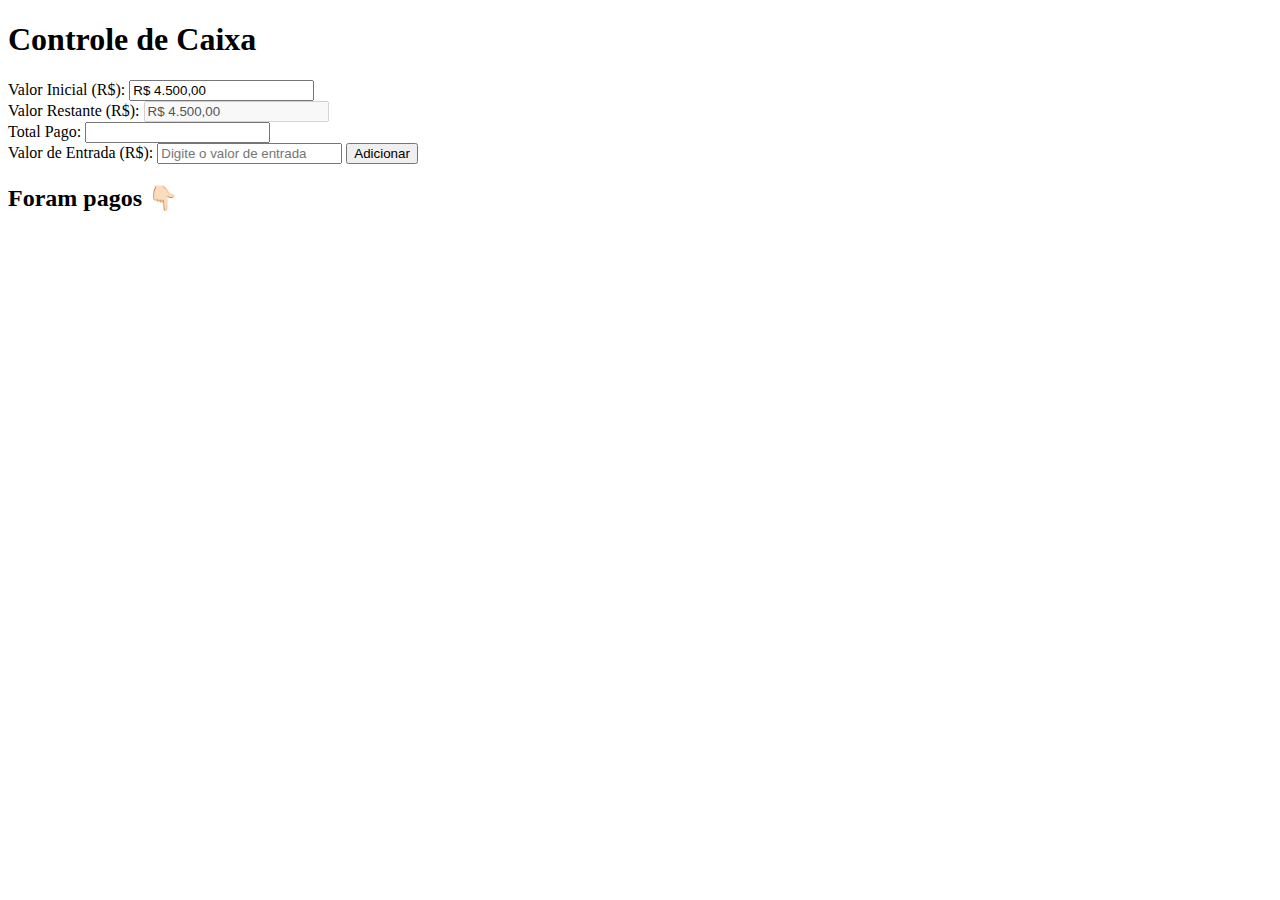
==== index.html @ b497c9d5 "Add files via upload" ====
<!DOCTYPE html>
<html lang="pt-BR">
<head>
    <meta charset="UTF-8">
    <meta name="viewport" content="width=device-width, initial-scale=1.0">
    <title>Controle de Caixa</title>
    <link rel="stylesheet" href="css/styles.css">
</head>
<body>
    <div class="container">
        <h1>Controle de Caixa</h1>
        <div class="input-section">
            <label for="valorInicial" class="label">Valor Inicial (R$):</label>
<input type="text" id="valorInicial" value="R$ 4.500,00" enable
        </div>
        <div class="input-section">
<label for="valorRestante" class="label">Valor Restante (R$):</label>
<input type="text" id="valorRestante" value="R$ 4.500,00" disabled>
        </div>
     
<label for="valorPago" id="labelTotalPago">Total Pago:</label>
<input type="text" id="valorPago" readonly>
              
        <div class="input-section">
<label for="valorEntrada" class="label">Valor de Entrada (R$):</label>
<input type="text" id="valorEntrada" placeholder="Digite o valor de entrada">
            <button onclick="adicionarValor()">Adicionar</button>
        </div>
        <div class="lista-valores">
            <h2>Foram pagos 👇🏻</h2>
            <ul id="listaValores"></ul>
        </div>
    </div>
    <script src="js/script.js"></script>
</body>
</html>
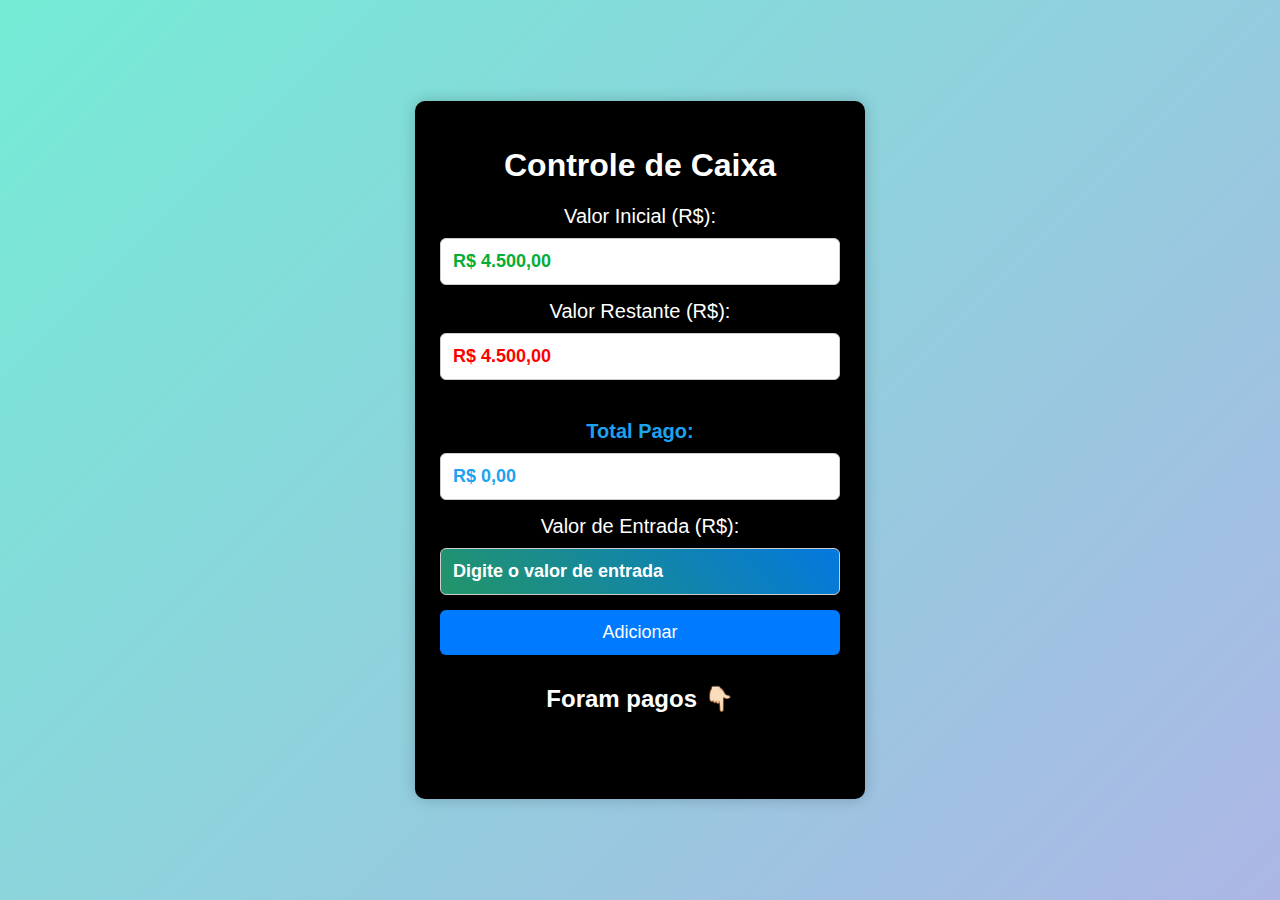
==== commit 4e2fe936: "Update index.html" ====
--- a/index.html
+++ b/index.html
@@ -32,5 +32,6 @@
         </div>
     </div>
     <script src="js/script.js"></script>
+    <button id="installButton" style="display: none;">Instalar App</button>
 </body>
-</html>+</html>
--- a/css/styles.css
+++ b/css/styles.css
@@ -0,0 +1,203 @@
+#valorInicial{
+    background-color: #ffffff;
+    color: #04AE36;
+    font-weight: bold;
+}
+
+#valorRestante{
+    background-color: #ffffff;
+    color: #ff0000;
+    font-weight: bold;
+}
+
+#valorPago {
+    background-color: #ffffff;
+    color: #1CA2F0;
+    font-weight: bold;
+}
+
+#labelTotalPago {
+    color: #1CA2F0;
+    font-weight: bold;
+}
+
+#valorEntrada {
+   font-weight: bold;
+   background: linear-gradient(45deg, rgb(35, 149, 104), rgb(4, 120, 223));
+   color: #ffffff;
+}
+
+input::placeholder {
+    color: #ffffff;
+}
+
+#listaValores{
+    color: #04AE36;
+    font-weight: bold;
+    max-height: 200px; /* Define a altura máxima */
+    overflow-y: auto; /* Adiciona a barra de rolagem */
+}
+
+h2 {
+    text-align: center;
+    color: #ffffff;
+}
+
+h1{
+    color: #ffffff;
+    flex-shrink: 0; /* Impede o encolhimento do h1 */
+}
+
+.label{
+    color: #ffffff;
+}
+
+body {
+    font-family: 'Roboto', sans-serif;
+    background: linear-gradient(135deg, #74ebd5 0%, #ACB6E5 100%);
+    display: flex;
+    justify-content: center;
+    align-items: center;
+    height: 100vh;
+    margin: 0;
+}
+
+.container {
+    background-color: #000000;
+    padding: 25px;
+    border-radius: 10px;
+    box-shadow: 0 0 15px rgba(0, 0, 0, 0.2);
+    text-align: center;
+    width: 100%;
+    max-width: 450px;
+    box-sizing: border-box;
+    display: flex;
+    flex-direction: column;
+    overflow-y: auto; /* Permite rolagem quando necessário */
+    max-height: 90vh; /* Define uma altura máxima para o contêiner */
+}
+
+.input-section {
+    margin-bottom: 25px;
+}
+
+label {
+    font-size: 20px;
+    color: #333;
+    display: block;
+    margin-bottom: 10px;
+}
+
+input[type="text"],
+input[type="number"] {
+    width: 100%;
+    padding: 12px;
+    font-size: 18px;
+    margin-bottom: 15px;
+    border: 1px solid #ccc;
+    border-radius: 6px;
+    box-sizing: border-box;
+    transition: border-color 0.3s;
+}
+
+input[type="text"]:focus,
+input[type="number"]:focus {
+    border-color: #007BFF;
+    outline: none;
+}
+
+button {
+    padding: 12px 25px;
+    font-size: 18px;
+    background-color: #007BFF;
+    color: #ffffff;
+    border: none;
+    border-radius: 6px;
+    cursor: pointer;
+    transition: background-color 0.3s;
+    width: 100%;
+    max-width: 100%;
+    box-sizing: border-box;
+}
+
+button:hover {
+    background-color: #0056b3;
+}
+
+.lista-valores {
+    margin-top: 30px;
+    text-align: left;
+}
+
+.lista-valores ul {
+    list-style-type: none;
+    padding: 0;
+}
+
+.lista-valores li {
+    display: flex;
+    justify-content: space-between;
+    align-items: center;
+    padding: 12px;
+    background-color: #f7f7f7;
+    border: 1px solid #ddd;
+    margin-bottom: 10px;
+    border-radius: 6px;
+    flex-wrap: wrap;
+    box-shadow: 0 2px 4px rgba(0, 0, 0, 0.1);
+}
+
+.lista-valores li div {
+    display: flex;
+    gap: 12px;
+    margin-top: 10px;
+    flex-wrap: wrap;
+}
+
+.lista-valores button {
+    background-color: #dc3545;
+    flex: 1;
+    padding: 8px;
+    font-size: 16px;
+    border-radius: 4px;
+    transition: background-color 0.3s;
+}
+
+.lista-valores button.edit {
+    background-color: #ffc107;
+}
+
+.lista-valores button.edit:hover {
+    background-color: #e0a800;
+}
+
+.lista-valores button.delete:hover {
+    background-color: #c82333;
+}
+
+@media (max-width: 480px) {
+    .container {
+        padding: 20px;
+    }
+
+    button {
+        padding: 10px;
+    }
+
+    .lista-valores li {
+        padding: 10px;
+    }
+
+    label {
+        font-size: 18px;
+    }
+
+    input[type="text"],
+    input[type="number"] {
+        font-size: 16px;
+    }
+
+    button {
+        font-size: 16px;
+    }
+}
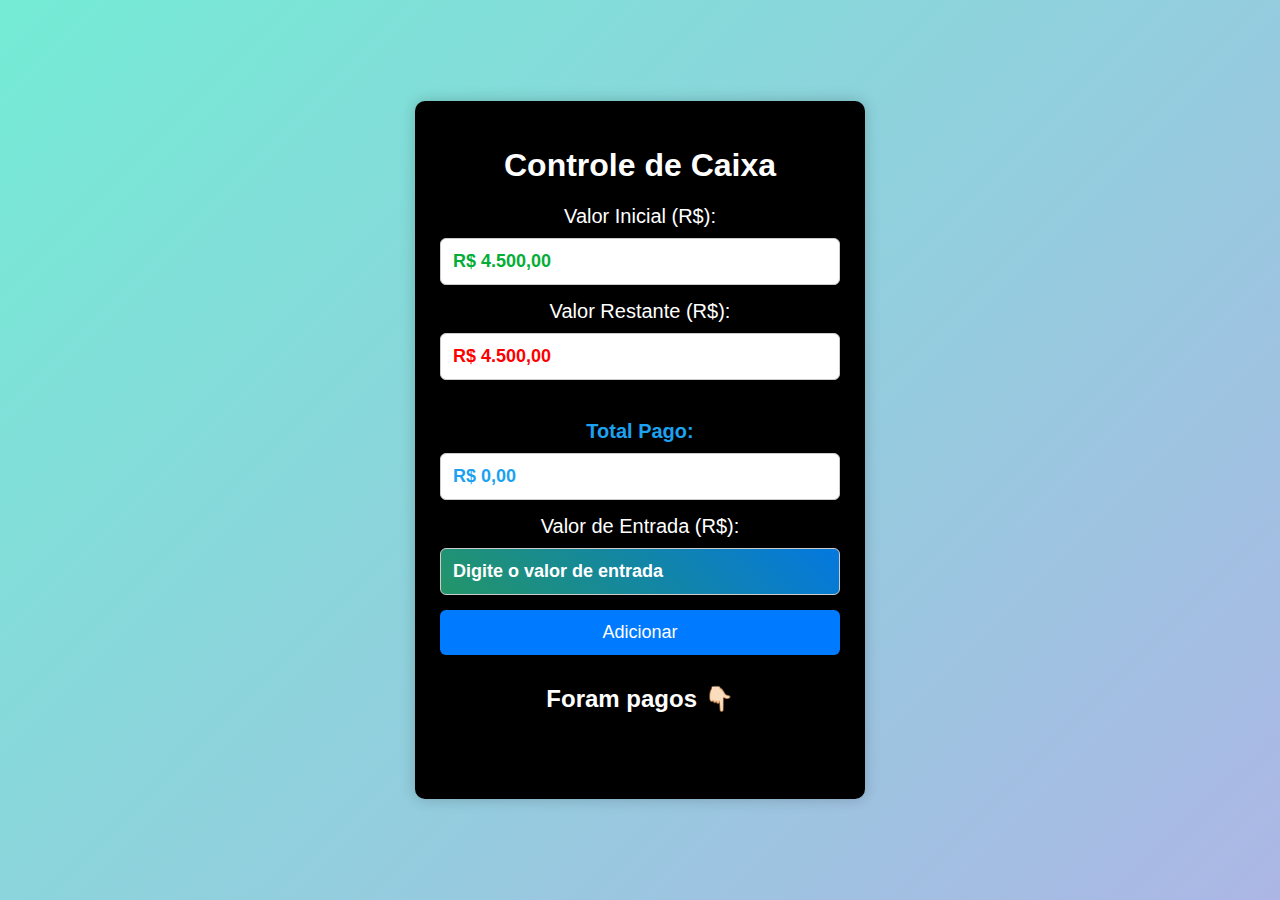
==== commit 94f7234d: "Atualizar o index.html" ====
--- a/index.html
+++ b/index.html
@@ -32,6 +32,12 @@
         </div>
     </div>
     <script src="js/script.js"></script>
-    <button id="installButton" style="display: none;">Instalar App</button>
+    
+    
+    <button id="installButton" style="display: none; background-color: green; color: white; padding: 10px 20px; border: none; border-radius: 5px; cursor: pointer;">
+    Instalar App
+</button>
+
+
 </body>
-</html>
+</html>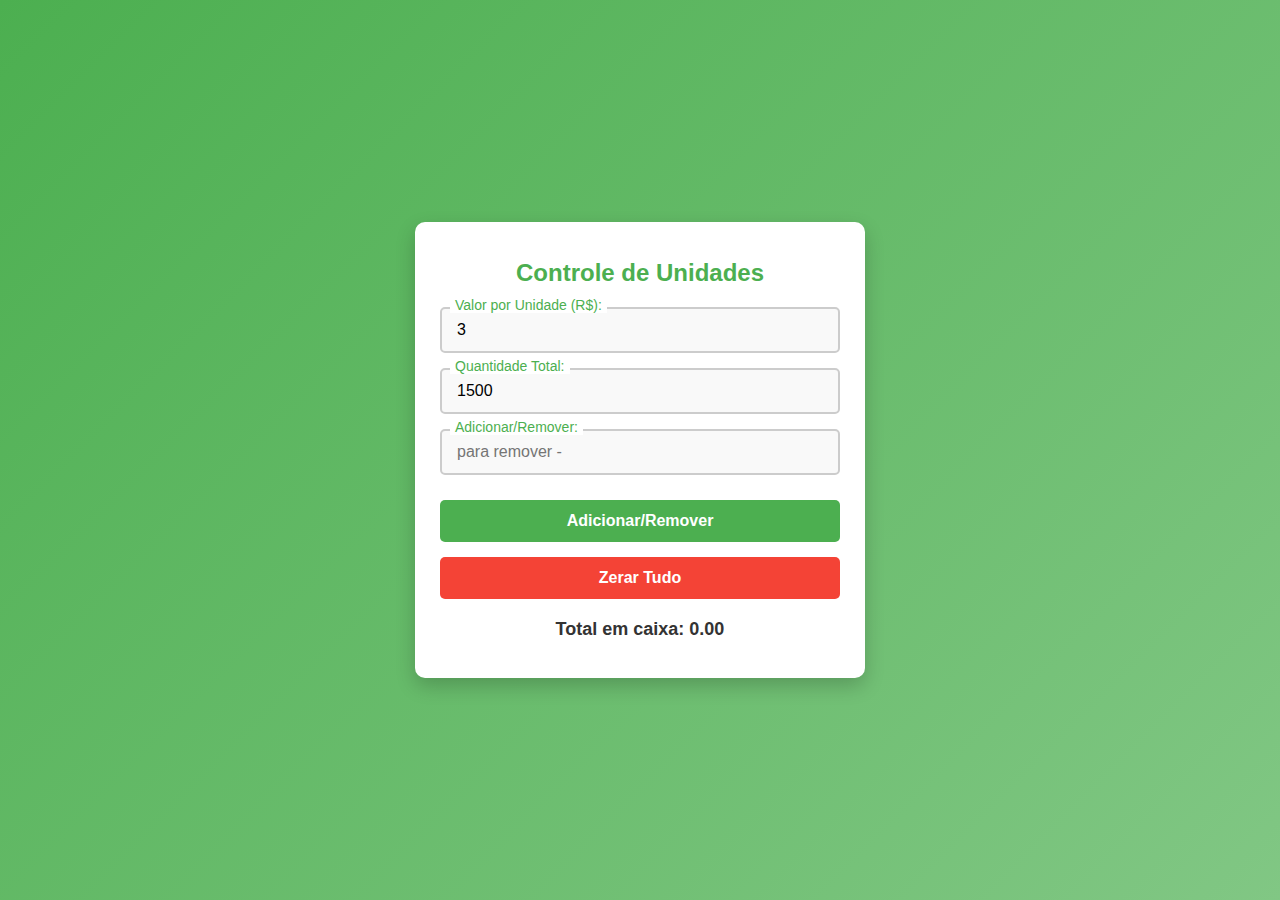
==== commit 9637d213: "Atualizar o index.html" ====
--- a/index.html
+++ b/index.html
@@ -1,43 +1,237 @@
 <!DOCTYPE html>
-<html lang="pt-BR">
+<html lang="en">
 <head>
-    <meta charset="UTF-8">
-    <meta name="viewport" content="width=device-width, initial-scale=1.0">
-    <title>Controle de Caixa</title>
-    <link rel="stylesheet" href="css/styles.css">
+  <meta charset="UTF-8">
+  <meta name="viewport" content="width=device-width, initial-scale=1.0">
+  <title>Controle de Unidades</title>
+  <style>
+    /* Estilo geral */
+    body {
+      font-family: 'Poppins', Arial, sans-serif;
+      background: linear-gradient(135deg, #4CAF50, #81C784);
+      color: #fff;
+      display: flex;
+      justify-content: center;
+      align-items: center;
+      min-height: 100vh;
+      margin: 0;
+    }
+
+    /* Container principal */
+    .container {
+      background: #ffffff;
+      color: #333;
+      padding: 20px 25px;
+      border-radius: 10px;
+      box-shadow: 0 8px 20px rgba(0, 0, 0, 0.2);
+      max-width: 400px;
+      width: 100%;
+      text-align: center;
+    }
+
+    .container h1 {
+      font-size: 24px;
+      margin-bottom: 20px;
+      color: #4CAF50;
+    }
+
+    /* Inputs */
+    .input-container {
+      position: relative;
+      margin: 15px 0;
+    }
+
+
+      .input-container input[type="text"] {
+      width: 100%;
+      padding: 12px 15px;
+      border: 2px solid #ccc;
+      border-radius: 5px;
+      font-size: 16px;
+      box-sizing: border-box;
+      background-color: #f9f9f9;
+      transition: border-color 0.3s ease, box-shadow 0.3s ease;
+    }
+      
+    .input-container input[type="number"] {
+      width: 100%;
+      padding: 12px 15px;
+      border: 2px solid #ccc;
+      border-radius: 5px;
+      font-size: 16px;
+      box-sizing: border-box;
+      background-color: #f9f9f9;
+      transition: border-color 0.3s ease, box-shadow 0.3s ease;
+    }
+
+    .input-container input[type="number"]:focus {
+      outline: none;
+      border-color: #4CAF50;
+      box-shadow: 0 0 8px rgba(76, 175, 80, 0.5);
+      background-color: #fff;
+    }
+
+    .input-container label {
+      position: absolute;
+      top: -10px;
+      left: 10px;
+      background: #ffffff;
+      padding: 0 5px;
+      font-size: 14px;
+      color: #4CAF50;
+      pointer-events: none;
+    }
+
+    /* Botões */
+    button {
+      width: 100%;
+      padding: 12px;
+      margin-top: 10px;
+      background: #4CAF50;
+      color: #fff;
+      border: none;
+      border-radius: 5px;
+      font-size: 16px;
+      font-weight: bold;
+      cursor: pointer;
+      transition: background 0.3s ease;
+    }
+
+    button:hover {
+      background: #45a049;
+    }
+
+    button.reset {
+      background: #f44336;
+      margin-top: 15px;
+    }
+
+    button.reset:hover {
+      background: #e53935;
+    }
+
+    /* Resultado */
+    .result {
+      margin-top: 20px;
+      font-size: 18px;
+      font-weight: bold;
+      color: #333;
+    }
+
+    /* Estilo responsivo */
+    @media (max-width: 768px) {
+      .container {
+        padding: 15px 20px;
+      }
+
+      .container h1 {
+        font-size: 20px;
+      }
+
+      button {
+        font-size: 14px;
+      }
+
+      .result {
+        font-size: 16px;
+      }
+    }
+  </style>
 </head>
 <body>
-    <div class="container">
-        <h1>Controle de Caixa</h1>
-        <div class="input-section">
-            <label for="valorInicial" class="label">Valor Inicial (R$):</label>
-<input type="text" id="valorInicial" value="R$ 4.500,00" enable
-        </div>
-        <div class="input-section">
-<label for="valorRestante" class="label">Valor Restante (R$):</label>
-<input type="text" id="valorRestante" value="R$ 4.500,00" disabled>
-        </div>
-     
-<label for="valorPago" id="labelTotalPago">Total Pago:</label>
-<input type="text" id="valorPago" readonly>
-              
-        <div class="input-section">
-<label for="valorEntrada" class="label">Valor de Entrada (R$):</label>
-<input type="text" id="valorEntrada" placeholder="Digite o valor de entrada">
-            <button onclick="adicionarValor()">Adicionar</button>
-        </div>
-        <div class="lista-valores">
-            <h2>Foram pagos 👇🏻</h2>
-            <ul id="listaValores"></ul>
-        </div>
-    </div>
-    <script src="js/script.js"></script>
-    
-    
-    <button id="installButton" style="display: none; background-color: green; color: white; padding: 10px 20px; border: none; border-radius: 5px; cursor: pointer;">
-    Instalar App
-</button>
-
-
+  <div class="container">
+    <h1>Controle de Unidades</h1>
+
+    <!-- Valor por unidade -->
+    <div class="input-container">
+      <label for="unitValueInput">Valor por Unidade (R$):</label>
+      <input type="number" id="unitValueInput" value="3" step="0.01" min="0">
+    </div>
+
+    <!-- Quantidade total -->
+    <div class="input-container">
+      <label for="totalInput">Quantidade Total:</label>
+      <input type="number" id="totalInput" value="1500" readonly>
+    </div>
+
+    <!-- Entrada de unidades -->
+    <div class="input-container">
+      <label for="entryInput">Adicionar/Remover:</label>
+      <input type="text" id="entryInput" placeholder="para remover -">
+    </div>
+
+    <!-- Botões -->
+    <button onclick="updateUnits()">Adicionar/Remover</button>
+    <button class="reset" onclick="resetAll()">Zerar Tudo</button>
+
+    <!-- Resultados -->
+    <div class="result">
+      <p>Total em caixa: <span id="totalValue">0.00</span></p>
+    </div>
+  </div>
+
+  <script>
+    // Recuperar valores do localStorage
+    const unitValueInput = document.getElementById('unitValueInput');
+    const totalInput = document.getElementById('totalInput');
+    const entryInput = document.getElementById('entryInput');
+    const totalValue = document.getElementById('totalValue');
+
+    let unitValue = parseFloat(localStorage.getItem('unitValue')) || 3;
+    let totalUnits = parseInt(localStorage.getItem('totalUnits')) || 1500;
+    let totalInReais = parseFloat(localStorage.getItem('totalInReais')) || 0;
+
+    unitValueInput.value = unitValue;
+    totalInput.value = totalUnits;
+    totalValue.textContent = totalInReais.toFixed(2);
+
+    // Atualizar unidades
+    function updateUnits() {
+      const entry = parseInt(entryInput.value) || 0;
+
+      if (entry > 0 && entry > totalUnits) {
+        alert('Não há unidades suficientes para remover essa quantidade!');
+        return;
+      }
+
+      totalUnits -= entry; // Remove da quantidade total
+      totalInReais = (1500 - totalUnits) * unitValue; // Recalcula o total em reais
+
+      if (totalUnits < 0) {
+        alert('A quantidade total não pode ser negativa!');
+        return;
+      }
+
+      // Salvar no localStorage
+      localStorage.setItem('totalUnits', totalUnits);
+      localStorage.setItem('totalInReais', totalInReais);
+
+      // Atualizar na interface
+      totalInput.value = totalUnits;
+      totalValue.textContent = totalInReais.toFixed(2).replace('.', ','); // Exibir no formato brasileiro
+      entryInput.value = '';
+    }
+
+    // Zerar tudo
+    function resetAll() {
+      if (confirm('Você tem certeza que deseja zerar tudo?')) {
+        totalUnits = 1500;
+        totalInReais = 0;
+
+        localStorage.setItem('totalUnits', totalUnits);
+        localStorage.setItem('totalInReais', totalInReais);
+
+        totalInput.value = totalUnits;
+        totalValue.textContent = totalInReais.toFixed(2);
+        entryInput.value = '';
+      }
+    }
+
+    // Atualizar valor por unidade
+    unitValueInput.addEventListener('change', () => {
+      unitValue = parseFloat(unitValueInput.value) || 0;
+      localStorage.setItem('unitValue', unitValue);
+    });
+  </script>
 </body>
 </html>